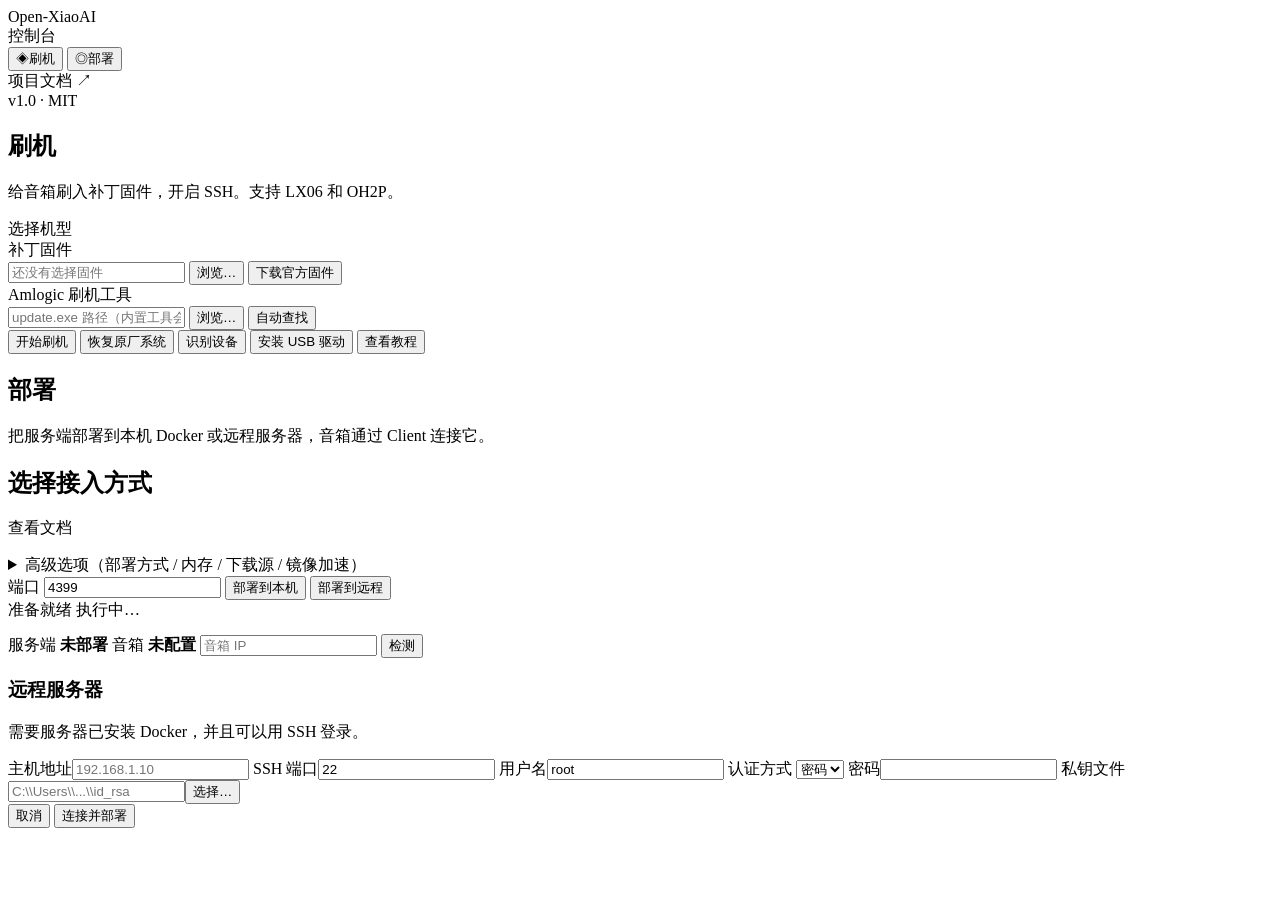
==== packages/flash-gui-py/web/index.html @ 27aa86c5 "feat: 新增 HTML 图形控制台（刷机 + 部署） - pywebview 界面：LX06 / OH2P 刷机、Docker/SSH 部署、状态检测 - 初始化页：自动下载/安装 Python（" ====
<!doctype html>
<html lang="zh-CN">
<head>
<meta charset="utf-8">
<meta name="viewport" content="width=device-width, initial-scale=1">
<title>Open-XiaoAI 控制台</title>
<link rel="stylesheet" href="/style.css">
</head>
<body>
<div class="app">
  <aside class="sidebar">
    <div class="brand">
      <div class="brand-title">Open-XiaoAI</div>
      <div class="brand-sub">控制台</div>
    </div>
    <nav class="nav">
      <button class="nav-item active" data-view="flash"><span class="nav-icon">◈</span>刷机</button>
      <button class="nav-item" data-view="deploy"><span class="nav-icon">◎</span>部署</button>
    </nav>
    <div class="sidebar-foot">
      <a id="link-github" class="side-link" target="_blank" rel="noreferrer">项目文档 ↗</a>
      <div class="side-version">v1.0 · MIT</div>
    </div>
  </aside>

  <main class="main">
    <section id="view-flash" class="view">
      <header class="page-head">
        <h1>刷机</h1>
        <p>给音箱刷入补丁固件，开启 SSH。支持 LX06 和 OH2P。</p>
      </header>

      <section class="card">
        <div class="card-head">选择机型</div>
        <div class="seg" id="model-seg"></div>
        <div class="hint" id="model-tip"></div>
      </section>

      <section class="card">
        <div class="card-head">补丁固件</div>
        <div class="row">
          <input id="image-path" readonly placeholder="还没有选择固件">
          <button class="btn" data-pick="image">浏览…</button>
          <button class="btn" id="btn-download">下载官方固件</button>
        </div>
        <div class="hint" id="image-info"></div>
      </section>

      <section class="card">
        <div class="card-head">Amlogic 刷机工具</div>
        <div class="row">
          <input id="exe-path" placeholder="update.exe 路径（内置工具会自动填入）">
          <button class="btn" data-pick="exe">浏览…</button>
          <button class="btn" id="btn-find-exe">自动查找</button>
        </div>
        <div class="hint" id="exe-info"></div>
      </section>

      <div class="actions">
        <button class="btn primary lg" id="btn-flash">开始刷机</button>
        <button class="btn" id="btn-restore">恢复原厂系统</button>
        <button class="btn" id="btn-identify">识别设备</button>
        <button class="btn" id="btn-driver">安装 USB 驱动</button>
        <button class="btn" id="btn-tutorial">查看教程</button>
      </div>
    </section>

    <section id="view-deploy" class="view hidden">
      <header class="page-head">
        <h1>部署</h1>
        <p>把服务端部署到本机 Docker 或远程服务器，音箱通过 Client 连接它。</p>
      </header>

      <div class="deploy">
        <div class="modes" id="mode-list"></div>
        <section class="card detail">
          <div class="detail-head">
            <h2 id="mode-title">选择接入方式</h2>
            <a id="mode-doc" class="link" target="_blank" rel="noreferrer">查看文档</a>
          </div>
          <p class="tagline" id="mode-tagline"></p>
          <div class="note hidden" id="mode-note"></div>
          <div class="fields" id="fields"></div>

          <details class="advanced" id="advanced">
            <summary>高级选项（部署方式 / 内存 / 下载源 / 镜像加速）</summary>
            <div class="options">
              <div class="opt">
                <label>部署方式</label>
                <div class="seg small" id="method-seg"></div>
              </div>
              <div class="opt">
                <label>内存上限</label>
                <input id="memory" placeholder="如 512m，留空不限">
              </div>
              <div class="opt">
                <label>源码下载源</label>
                <select id="mirror"></select>
              </div>
              <div class="opt">
                <label>自定义前缀</label>
                <input id="mirror-prefix" placeholder="https://ghfast.top/">
              </div>
              <div class="opt wide">
                <label>Docker 镜像加速（可选）</label>
                <input id="image-prefix" placeholder="docker.m.daocloud.io/">
              </div>
            </div>
          </details>

          <div class="row end">
            <label class="port">端口 <input id="port" value="4399" inputmode="numeric"></label>
            <button class="btn primary" id="btn-deploy-local">部署到本机</button>
            <button class="btn" id="btn-deploy-remote">部署到远程</button>
          </div>
        </section>
      </div>
    </section>

    <div class="statusline">
      <span id="status-text">准备就绪</span>
      <span id="busy" class="busy hidden">执行中…</span>
    </div>
    <pre class="log" id="log" aria-live="polite"></pre>

    <footer class="statusbar">
      <span class="dot" id="svc-dot"></span>
      <span class="status-label">服务端</span>
      <b id="svc-text">未部署</b>
      <span class="muted" id="svc-url"></span>
      <span class="spacer"></span>
      <span class="dot" id="spk-dot"></span>
      <span class="status-label">音箱</span>
      <b id="spk-text">未配置</b>
      <input id="speaker-ip" placeholder="音箱 IP">
      <button class="btn tiny" id="btn-check">检测</button>
    </footer>
  </main>
</div>

<div class="modal hidden" id="ssh-modal">
  <div class="modal-card">
    <h3>远程服务器</h3>
    <p class="hint" id="ssh-hint">需要服务器已安装 Docker，并且可以用 SSH 登录。</p>
    <div class="form-grid">
      <label>主机地址<input id="ssh-host" placeholder="192.168.1.10"></label>
      <label>SSH 端口<input id="ssh-port" value="22" inputmode="numeric"></label>
      <label>用户名<input id="ssh-user" value="root"></label>
      <label>认证方式
        <select id="ssh-auth">
          <option value="password">密码</option>
          <option value="key">私钥</option>
        </select>
      </label>
      <label class="wide" id="ssh-password-row">密码<input id="ssh-password" type="password"></label>
      <label class="wide hidden" id="ssh-key-row">私钥文件
        <span class="row"><input id="ssh-key" placeholder="C:\\Users\\...\\id_rsa"><button class="btn" id="btn-pick-key">选择…</button></span>
      </label>
    </div>
    <div class="row end">
      <button class="btn" id="ssh-cancel">取消</button>
      <button class="btn primary" id="ssh-confirm">连接并部署</button>
    </div>
  </div>
</div>

<div class="toast hidden" id="toast"></div>
<script src="/app.js"></script>
</body>
</html>
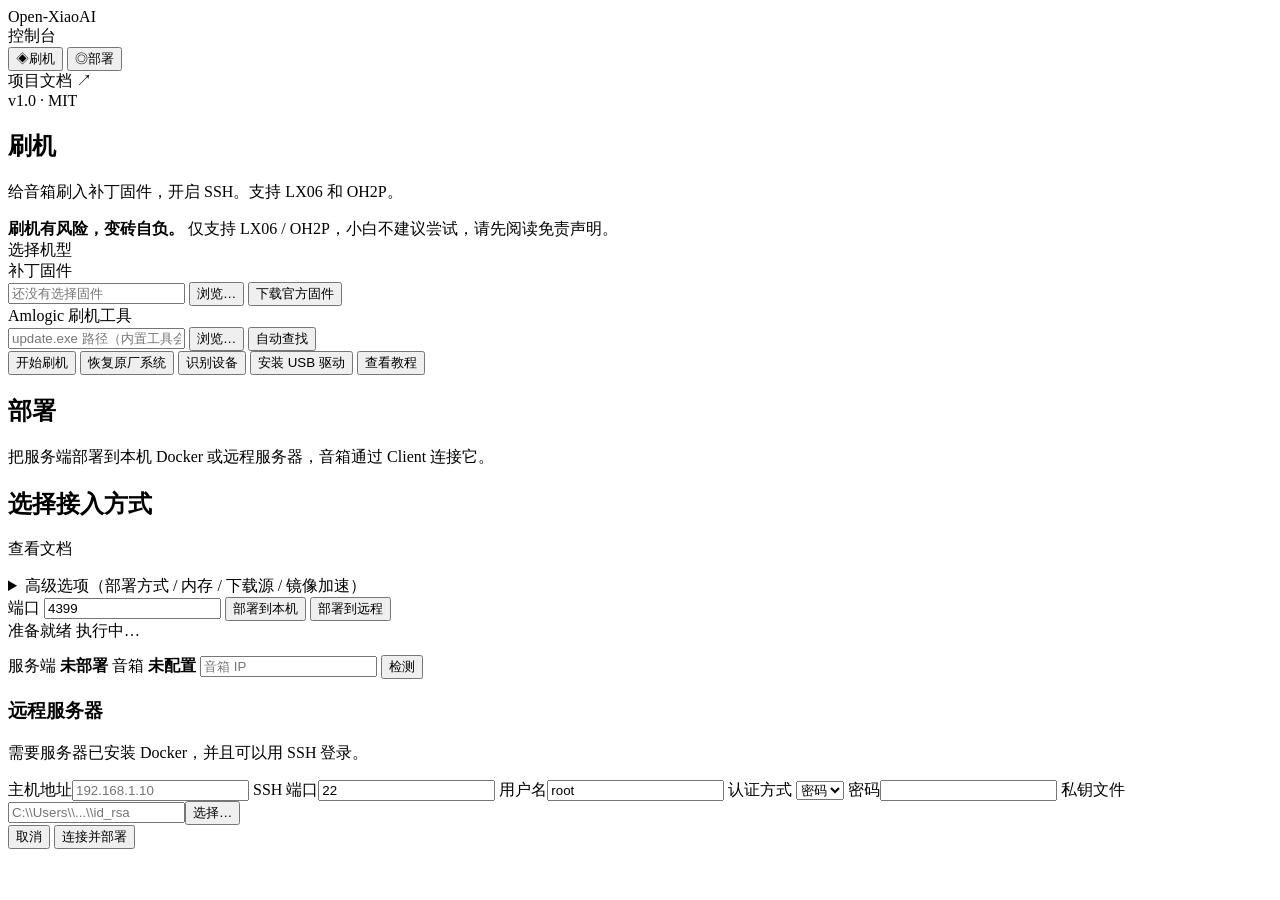
==== commit 24fa69b7: "docs: 增加刷机风险提示与免责声明 - README 顶部加入醒目警告：变砖风险、小白不建议、机型限制 - 免责声明扩展为 7 条：设备风险、非官方、第三方工具、用途限制、无担保等 - 控制台刷机" ====
--- a/packages/flash-gui-py/web/index.html
+++ b/packages/flash-gui-py/web/index.html
@@ -29,6 +29,11 @@
         <h1>刷机</h1>
         <p>给音箱刷入补丁固件，开启 SSH。支持 LX06 和 OH2P。</p>
       </header>
+
+      <div class="danger-note">
+        <strong>刷机有风险，变砖自负。</strong>
+        <span>仅支持 LX06 / OH2P，小白不建议尝试，请先阅读免责声明。</span>
+      </div>
 
       <section class="card">
         <div class="card-head">选择机型</div>
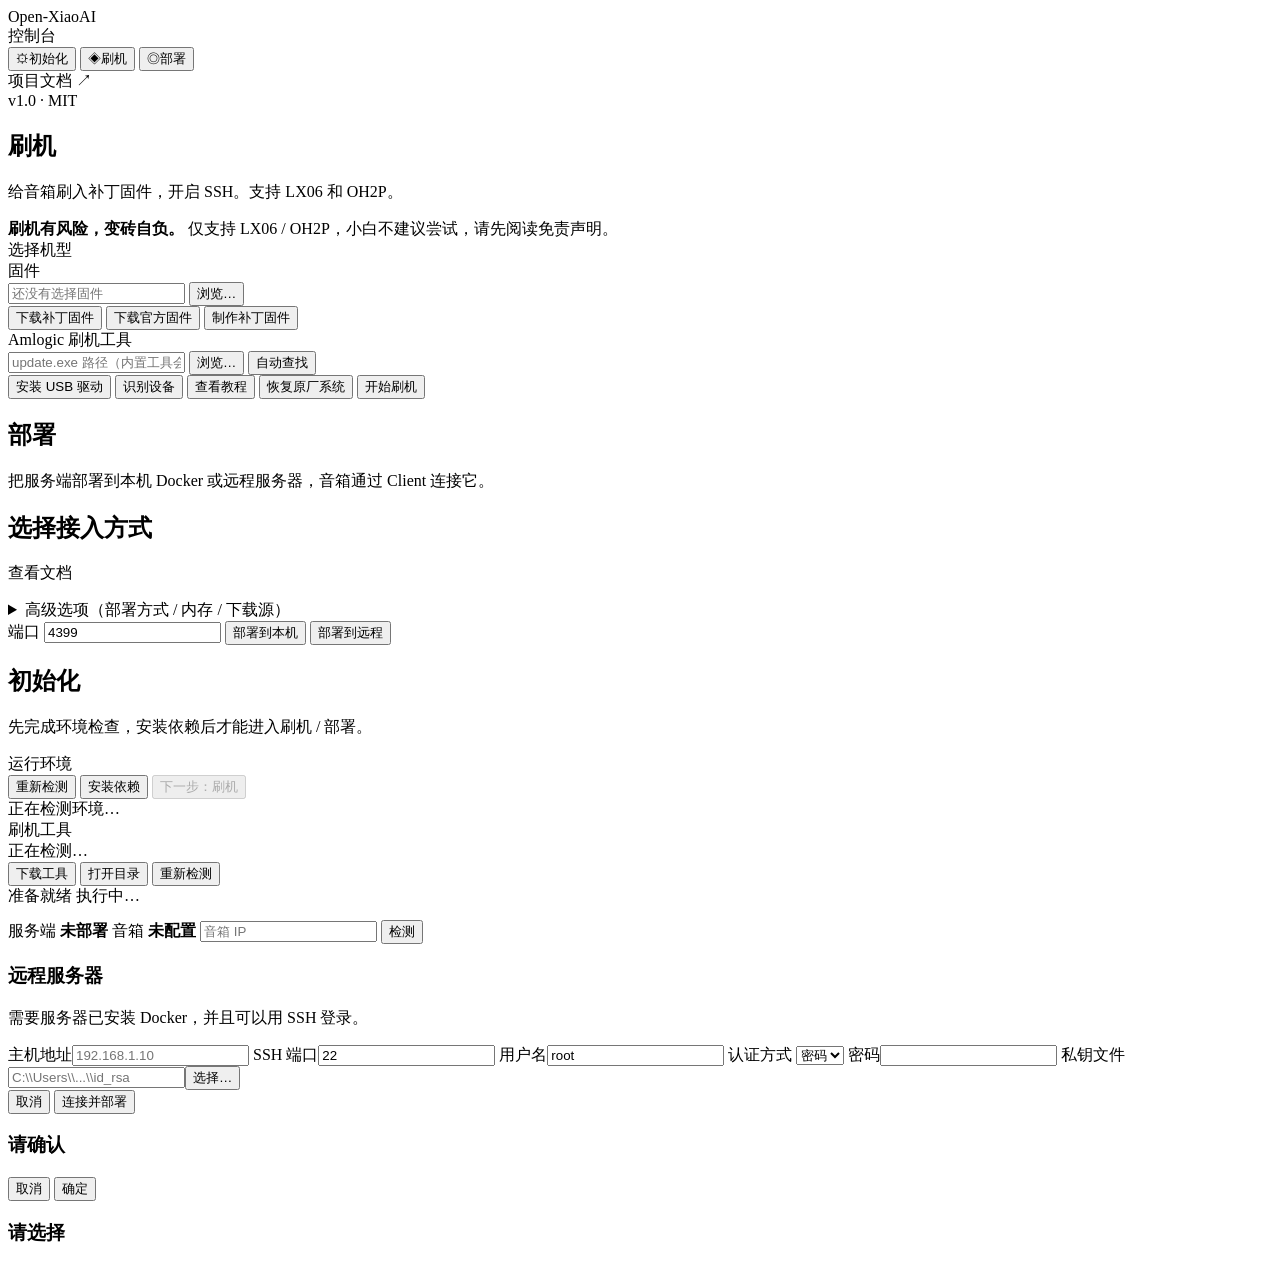
==== commit 772cd6ae: "feat: 完善初始化、部署和固件制作流程 - 初始化置顶并锁定刷机/部署，依赖装好后才允许进入下一步 - 启动脚本自动创建 .venv 并安装 pywebview；移除独立初始化页、installe" ====
--- a/packages/flash-gui-py/web/index.html
+++ b/packages/flash-gui-py/web/index.html
@@ -4,6 +4,7 @@
 <meta charset="utf-8">
 <meta name="viewport" content="width=device-width, initial-scale=1">
 <title>Open-XiaoAI 控制台</title>
+<link rel="icon" href="/icon.ico">
 <link rel="stylesheet" href="/style.css">
 </head>
 <body>
@@ -14,8 +15,9 @@
       <div class="brand-sub">控制台</div>
     </div>
     <nav class="nav">
-      <button class="nav-item active" data-view="flash"><span class="nav-icon">◈</span>刷机</button>
-      <button class="nav-item" data-view="deploy"><span class="nav-icon">◎</span>部署</button>
+      <button class="nav-item active" data-view="setup"><span class="nav-icon">⚙</span>初始化</button>
+      <button class="nav-item locked" data-view="flash"><span class="nav-icon">◈</span>刷机</button>
+      <button class="nav-item locked" data-view="deploy"><span class="nav-icon">◎</span>部署</button>
     </nav>
     <div class="sidebar-foot">
       <a id="link-github" class="side-link" target="_blank" rel="noreferrer">项目文档 ↗</a>
@@ -24,7 +26,7 @@
   </aside>
 
   <main class="main">
-    <section id="view-flash" class="view">
+    <section id="view-flash" class="view hidden">
       <header class="page-head">
         <h1>刷机</h1>
         <p>给音箱刷入补丁固件，开启 SSH。支持 LX06 和 OH2P。</p>
@@ -42,11 +44,15 @@
       </section>
 
       <section class="card">
-        <div class="card-head">补丁固件</div>
+        <div class="card-head">固件</div>
         <div class="row">
           <input id="image-path" readonly placeholder="还没有选择固件">
           <button class="btn" data-pick="image">浏览…</button>
-          <button class="btn" id="btn-download">下载官方固件</button>
+        </div>
+        <div class="row">
+          <button class="btn" id="btn-download-patched">下载补丁固件</button>
+          <button class="btn" id="btn-download-official">下载官方固件</button>
+          <button class="btn" id="btn-patch">制作补丁固件</button>
         </div>
         <div class="hint" id="image-info"></div>
       </section>
@@ -62,11 +68,12 @@
       </section>
 
       <div class="actions">
+        <button class="btn" id="btn-driver">安装 USB 驱动</button>
+        <button class="btn" id="btn-identify">识别设备</button>
+        <button class="btn" id="btn-tutorial">查看教程</button>
+        <span class="spacer"></span>
+        <button class="btn" id="btn-restore">恢复原厂系统</button>
         <button class="btn primary lg" id="btn-flash">开始刷机</button>
-        <button class="btn" id="btn-restore">恢复原厂系统</button>
-        <button class="btn" id="btn-identify">识别设备</button>
-        <button class="btn" id="btn-driver">安装 USB 驱动</button>
-        <button class="btn" id="btn-tutorial">查看教程</button>
       </div>
     </section>
 
@@ -88,7 +95,7 @@
           <div class="fields" id="fields"></div>
 
           <details class="advanced" id="advanced">
-            <summary>高级选项（部署方式 / 内存 / 下载源 / 镜像加速）</summary>
+            <summary>高级选项（部署方式 / 内存 / 下载源）</summary>
             <div class="options">
               <div class="opt">
                 <label>部署方式</label>
@@ -105,10 +112,6 @@
               <div class="opt">
                 <label>自定义前缀</label>
                 <input id="mirror-prefix" placeholder="https://ghfast.top/">
-              </div>
-              <div class="opt wide">
-                <label>Docker 镜像加速（可选）</label>
-                <input id="image-prefix" placeholder="docker.m.daocloud.io/">
               </div>
             </div>
           </details>
@@ -120,6 +123,34 @@
           </div>
         </section>
       </div>
+    </section>
+
+    <section id="view-setup" class="view">
+      <header class="page-head">
+        <h1>初始化</h1>
+        <p>先完成环境检查，安装依赖后才能进入刷机 / 部署。</p>
+      </header>
+
+      <section class="card">
+        <div class="card-head">运行环境</div>
+        <div class="env-list" id="env-list"></div>
+        <div class="row end">
+          <button class="btn" id="btn-env-refresh">重新检测</button>
+          <button class="btn" id="btn-env-install">安装依赖</button>
+          <button class="btn primary" id="btn-env-next" disabled>下一步：刷机</button>
+        </div>
+        <div class="hint" id="env-hint">正在检测环境…</div>
+      </section>
+
+      <section class="card">
+        <div class="card-head">刷机工具</div>
+        <div class="hint" id="setup-tool">正在检测…</div>
+        <div class="row end">
+          <button class="btn" id="btn-setup-tool-download">下载工具</button>
+          <button class="btn" id="btn-setup-tools">打开目录</button>
+          <button class="btn" id="btn-setup-tool-refresh">重新检测</button>
+        </div>
+      </section>
     </section>
 
     <div class="statusline">
@@ -169,6 +200,25 @@
   </div>
 </div>
 
+<div class="modal hidden" id="confirm-modal">
+  <div class="modal-card confirm-card">
+    <h3 id="confirm-title">请确认</h3>
+    <p class="hint" id="confirm-message"></p>
+    <div class="row end">
+      <button class="btn" id="confirm-cancel">取消</button>
+      <button class="btn primary" id="confirm-ok">确定</button>
+    </div>
+  </div>
+</div>
+
+<div class="modal hidden" id="choice-modal">
+  <div class="modal-card confirm-card">
+    <h3 id="choice-title">请选择</h3>
+    <p class="hint" id="choice-message"></p>
+    <div class="choice-actions" id="choice-actions"></div>
+  </div>
+</div>
+
 <div class="toast hidden" id="toast"></div>
 <script src="/app.js"></script>
 </body>
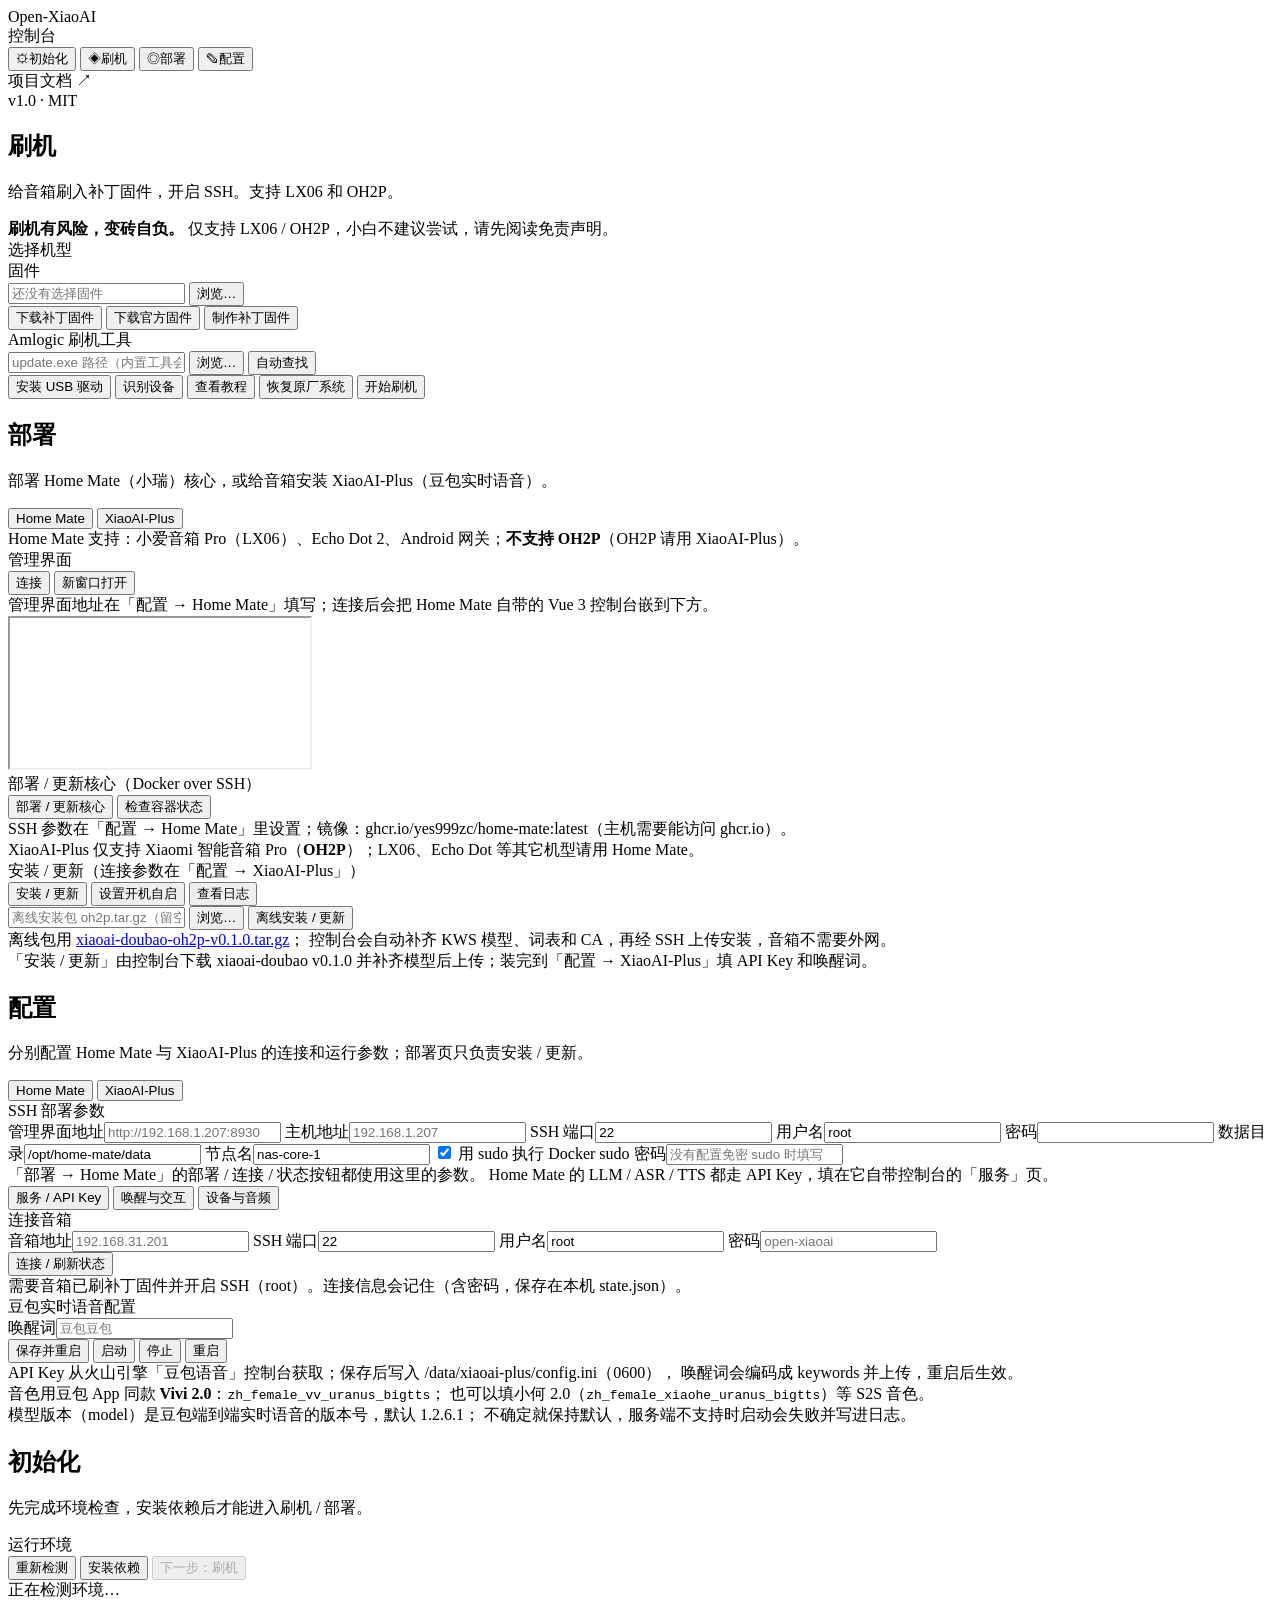
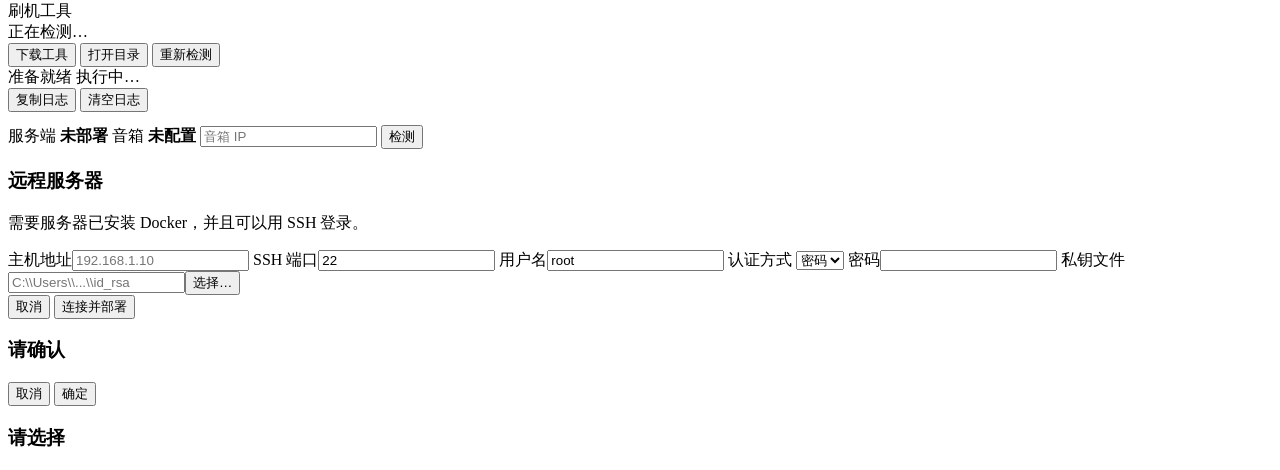
==== commit ff1f5944: "feat: add xiaoai-plus source and configurable Chinese playmate prompt" ====
--- a/packages/flash-gui-py/web/index.html
+++ b/packages/flash-gui-py/web/index.html
@@ -5,7 +5,7 @@
 <meta name="viewport" content="width=device-width, initial-scale=1">
 <title>Open-XiaoAI 控制台</title>
 <link rel="icon" href="/icon.ico">
-<link rel="stylesheet" href="/style.css">
+<link rel="stylesheet" href="/style.css?v=20261127">
 </head>
 <body>
 <div class="app">
@@ -18,6 +18,7 @@
       <button class="nav-item active" data-view="setup"><span class="nav-icon">⚙</span>初始化</button>
       <button class="nav-item locked" data-view="flash"><span class="nav-icon">◈</span>刷机</button>
       <button class="nav-item locked" data-view="deploy"><span class="nav-icon">◎</span>部署</button>
+      <button class="nav-item locked" data-view="config"><span class="nav-icon">✎</span>配置</button>
     </nav>
     <div class="sidebar-foot">
       <a id="link-github" class="side-link" target="_blank" rel="noreferrer">项目文档 ↗</a>
@@ -80,46 +81,144 @@
     <section id="view-deploy" class="view hidden">
       <header class="page-head">
         <h1>部署</h1>
-        <p>把服务端部署到本机 Docker 或远程服务器，音箱通过 Client 连接它。</p>
+        <p>部署 Home Mate（小瑞）核心，或给音箱安装 XiaoAI-Plus（豆包实时语音）。</p>
       </header>
 
-      <div class="deploy">
-        <div class="modes" id="mode-list"></div>
-        <section class="card detail">
-          <div class="detail-head">
-            <h2 id="mode-title">选择接入方式</h2>
-            <a id="mode-doc" class="link" target="_blank" rel="noreferrer">查看文档</a>
-          </div>
-          <p class="tagline" id="mode-tagline"></p>
-          <div class="note hidden" id="mode-note"></div>
-          <div class="fields" id="fields"></div>
-
-          <details class="advanced" id="advanced">
-            <summary>高级选项（部署方式 / 内存 / 下载源）</summary>
-            <div class="options">
-              <div class="opt">
-                <label>部署方式</label>
-                <div class="seg small" id="method-seg"></div>
-              </div>
-              <div class="opt">
-                <label>内存上限</label>
-                <input id="memory" placeholder="如 512m，留空不限">
-              </div>
-              <div class="opt">
-                <label>源码下载源</label>
-                <select id="mirror"></select>
-              </div>
-              <div class="opt">
-                <label>自定义前缀</label>
-                <input id="mirror-prefix" placeholder="https://ghfast.top/">
-              </div>
-            </div>
-          </details>
-
-          <div class="row end">
-            <label class="port">端口 <input id="port" value="4399" inputmode="numeric"></label>
-            <button class="btn primary" id="btn-deploy-local">部署到本机</button>
-            <button class="btn" id="btn-deploy-remote">部署到远程</button>
+      <div class="tabs" id="deploy-tabs">
+        <button class="tab active" data-tab="hm">Home Mate</button>
+        <button class="tab" data-tab="xp">XiaoAI-Plus</button>
+      </div>
+
+      <div id="deploy-warning" class="notice warn hidden"></div>
+
+      <div class="tab-panel" id="tab-hm">
+        <div class="notice">
+          Home Mate 支持：小爱音箱 Pro（LX06）、Echo Dot 2、Android 网关；<b>不支持 OH2P</b>（OH2P 请用 XiaoAI-Plus）。
+        </div>
+        <section class="card">
+          <div class="card-head">管理界面</div>
+          <div class="row">
+            <button class="btn primary" id="btn-hm-connect">连接</button>
+            <button class="btn" id="btn-hm-open">新窗口打开</button>
+          </div>
+          <div class="hint" id="hm-hint">管理界面地址在「配置 → Home Mate」填写；连接后会把 Home Mate 自带的 Vue 3 控制台嵌到下方。</div>
+          <iframe id="hm-frame" class="frame" src="about:blank"></iframe>
+        </section>
+
+        <section class="card">
+          <div class="card-head">部署 / 更新核心（Docker over SSH）</div>
+          <div class="row">
+            <button class="btn primary" id="btn-hm-deploy">部署 / 更新核心</button>
+            <button class="btn" id="btn-hm-status">检查容器状态</button>
+          </div>
+          <div class="hint" id="hm-deploy-hint">SSH 参数在「配置 → Home Mate」里设置；镜像：ghcr.io/yes999zc/home-mate:latest（主机需要能访问 ghcr.io）。</div>
+        </section>
+      </div>
+
+      <div class="tab-panel hidden" id="tab-xp">
+        <div class="notice">
+          XiaoAI-Plus 仅支持 Xiaomi 智能音箱 Pro（<b>OH2P</b>）；LX06、Echo Dot 等其它机型请用 Home Mate。
+        </div>
+        <section class="card">
+          <div class="card-head">安装 / 更新（连接参数在「配置 → XiaoAI-Plus」）</div>
+          <div class="row">
+            <button class="btn primary" id="btn-xp-install">安装 / 更新</button>
+            <button class="btn" id="btn-xp-autostart">设置开机自启</button>
+            <button class="btn" id="btn-xp-logs">查看日志</button>
+          </div>
+          <div class="row">
+            <input id="xp-archive" placeholder="离线安装包 oh2p.tar.gz（留空则本机自动下载）">
+            <button class="btn" data-pick="archive">浏览…</button>
+            <button class="btn" id="btn-xp-offline">离线安装 / 更新</button>
+          </div>
+          <div class="hint" id="xp-offline-hint">
+            离线包用
+            <a class="link" href="https://github.com/rolazd/xiaoai-doubao/releases/download/v0.1.0/xiaoai-doubao-oh2p-v0.1.0.tar.gz" target="_blank" rel="noreferrer">xiaoai-doubao-oh2p-v0.1.0.tar.gz</a>；
+            控制台会自动补齐 KWS 模型、词表和 CA，再经 SSH 上传安装，音箱不需要外网。
+          </div>
+          <div class="hint">「安装 / 更新」由控制台下载 xiaoai-doubao v0.1.0 并补齐模型后上传；装完到「配置 → XiaoAI-Plus」填 API Key 和唤醒词。</div>
+        </section>
+      </div>
+
+    </section>
+
+    <section id="view-config" class="view hidden">
+      <header class="page-head">
+        <h1>配置</h1>
+        <p>分别配置 Home Mate 与 XiaoAI-Plus 的连接和运行参数；部署页只负责安装 / 更新。</p>
+      </header>
+
+      <div class="tabs" id="config-tabs">
+        <button class="tab active" data-ctab="hm">Home Mate</button>
+        <button class="tab" data-ctab="xp">XiaoAI-Plus</button>
+      </div>
+
+      <div class="tab-panel" id="ctab-hm">
+        <section class="card">
+          <div class="card-head">SSH 部署参数</div>
+          <div class="form-grid">
+            <label class="wide">管理界面地址<input id="hm-url" placeholder="http://192.168.1.207:8930"></label>
+            <label>主机地址<input id="hm-host" placeholder="192.168.1.207"></label>
+            <label>SSH 端口<input id="hm-port" value="22" inputmode="numeric"></label>
+            <label>用户名<input id="hm-user" value="root"></label>
+            <label>密码<input id="hm-pass" type="password"></label>
+            <label>数据目录<input id="hm-data" value="/opt/home-mate/data"></label>
+            <label>节点名<input id="hm-node" value="nas-core-1"></label>
+            <label class="wide">
+              <span class="check"><input type="checkbox" id="hm-sudo" checked> 用 sudo 执行 Docker</span>
+            </label>
+            <label class="wide" id="hm-sudo-row">sudo 密码<input id="hm-sudo-pass" type="password" placeholder="没有配置免密 sudo 时填写"></label>
+          </div>
+          <div class="hint">
+            「部署 → Home Mate」的部署 / 连接 / 状态按钮都使用这里的参数。
+            Home Mate 的 LLM / ASR / TTS 都走 API Key，填在它自带控制台的「服务」页。
+          </div>
+          <div class="row">
+            <button class="btn" id="btn-hm-services">服务 / API Key</button>
+            <button class="btn" id="btn-hm-interaction">唤醒与交互</button>
+            <button class="btn" id="btn-hm-devices">设备与音频</button>
+          </div>
+        </section>
+      </div>
+
+      <div class="tab-panel hidden" id="ctab-xp">
+        <section class="card">
+          <div class="card-head">连接音箱</div>
+          <div class="form-grid">
+            <label>音箱地址<input id="xp-host" placeholder="192.168.31.201"></label>
+            <label>SSH 端口<input id="xp-port" value="22" inputmode="numeric"></label>
+            <label>用户名<input id="xp-user" value="root"></label>
+            <label>密码<input id="xp-pass" type="password" placeholder="open-xiaoai"></label>
+          </div>
+          <div class="row">
+            <button class="btn primary" id="btn-xp-status">连接 / 刷新状态</button>
+          </div>
+          <div class="hint" id="xp-hint">需要音箱已刷补丁固件并开启 SSH（root）。连接信息会记住（含密码，保存在本机 state.json）。</div>
+        </section>
+
+        <section class="card">
+          <div class="card-head">豆包实时语音配置</div>
+          <div class="form-grid">
+            <label class="wide">唤醒词<input id="xp-wake-word" placeholder="豆包豆包"></label>
+          </div>
+          <div class="fields" id="xp-fields"></div>
+          <div class="row">
+            <button class="btn primary" id="btn-xp-save">保存并重启</button>
+            <button class="btn" id="btn-xp-start">启动</button>
+            <button class="btn" id="btn-xp-stop">停止</button>
+            <button class="btn" id="btn-xp-restart">重启</button>
+          </div>
+          <div class="hint" id="xp-config-hint">
+            API Key 从火山引擎「豆包语音」控制台获取；保存后写入 /data/xiaoai-plus/config.ini（0600），
+            唤醒词会编码成 keywords 并上传，重启后生效。
+          </div>
+          <div class="hint">
+            音色用豆包 App 同款 <b>Vivi 2.0</b>：<code>zh_female_vv_uranus_bigtts</code>；
+            也可以填小何 2.0（<code>zh_female_xiaohe_uranus_bigtts</code>）等 S2S 音色。
+          </div>
+          <div class="hint">
+            模型版本（model）是豆包端到端实时语音的版本号，默认 1.2.6.1；
+            不确定就保持默认，服务端不支持时启动会失败并写进日志。
           </div>
         </section>
       </div>
@@ -156,6 +255,10 @@
     <div class="statusline">
       <span id="status-text">准备就绪</span>
       <span id="busy" class="busy hidden">执行中…</span>
+    </div>
+    <div class="log-tools">
+      <button class="btn tiny" id="btn-copy-log">复制日志</button>
+      <button class="btn tiny" id="btn-clear-log">清空日志</button>
     </div>
     <pre class="log" id="log" aria-live="polite"></pre>
 
@@ -220,6 +323,6 @@
 </div>
 
 <div class="toast hidden" id="toast"></div>
-<script src="/app.js"></script>
+<script src="/app.js?v=20261127"></script>
 </body>
 </html>
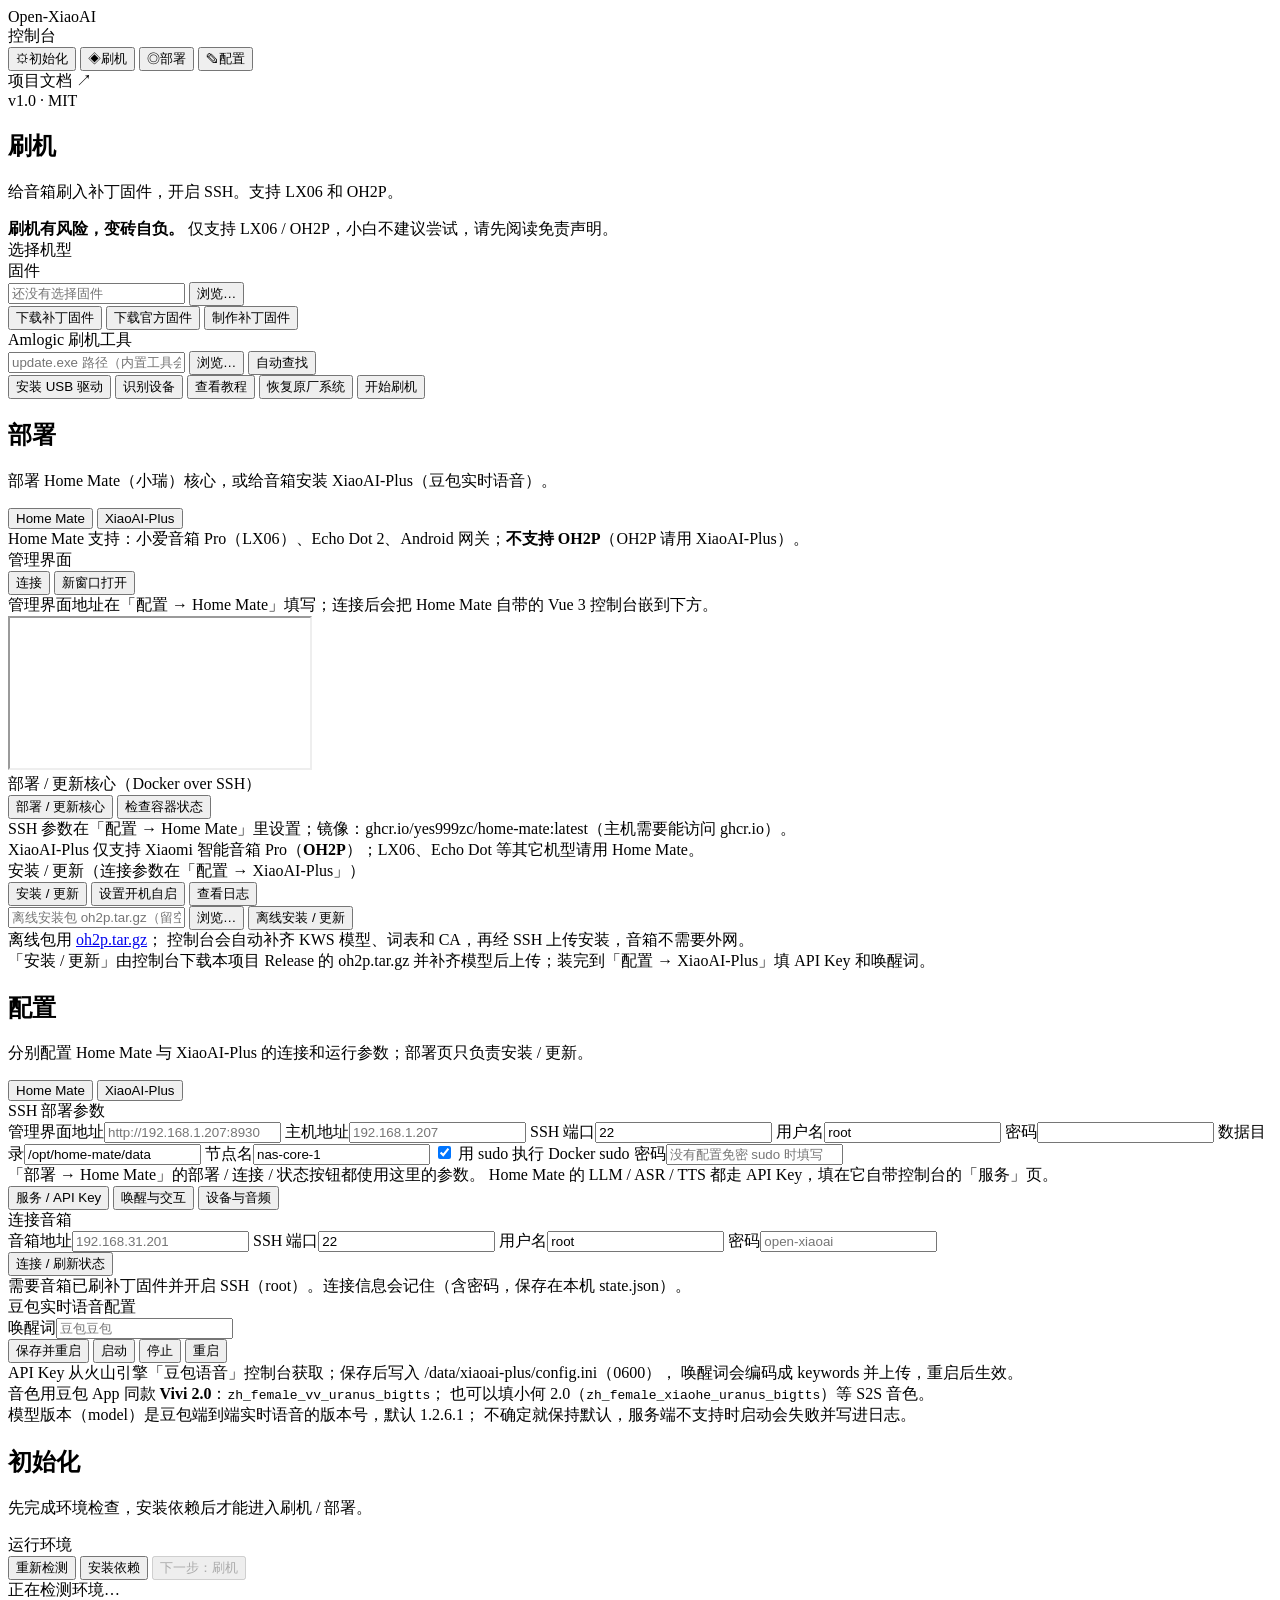
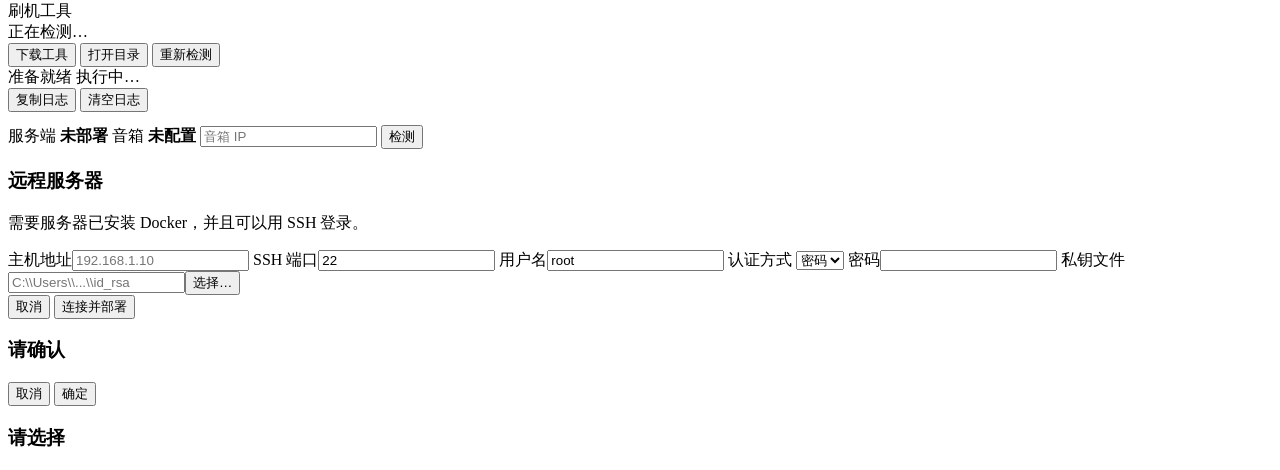
==== commit 7854da4a: "docs: add release notes and use repo release for deploy package" ====
--- a/packages/flash-gui-py/web/index.html
+++ b/packages/flash-gui-py/web/index.html
@@ -133,10 +133,10 @@
           </div>
           <div class="hint" id="xp-offline-hint">
             离线包用
-            <a class="link" href="https://github.com/rolazd/xiaoai-doubao/releases/download/v0.1.0/xiaoai-doubao-oh2p-v0.1.0.tar.gz" target="_blank" rel="noreferrer">xiaoai-doubao-oh2p-v0.1.0.tar.gz</a>；
+            <a class="link" href="https://github.com/MiKoYi/open-xiaoai-console/releases/download/v0.1.0/oh2p.tar.gz" target="_blank" rel="noreferrer">oh2p.tar.gz</a>；
             控制台会自动补齐 KWS 模型、词表和 CA，再经 SSH 上传安装，音箱不需要外网。
           </div>
-          <div class="hint">「安装 / 更新」由控制台下载 xiaoai-doubao v0.1.0 并补齐模型后上传；装完到「配置 → XiaoAI-Plus」填 API Key 和唤醒词。</div>
+          <div class="hint">「安装 / 更新」由控制台下载本项目 Release 的 oh2p.tar.gz 并补齐模型后上传；装完到「配置 → XiaoAI-Plus」填 API Key 和唤醒词。</div>
         </section>
       </div>
 
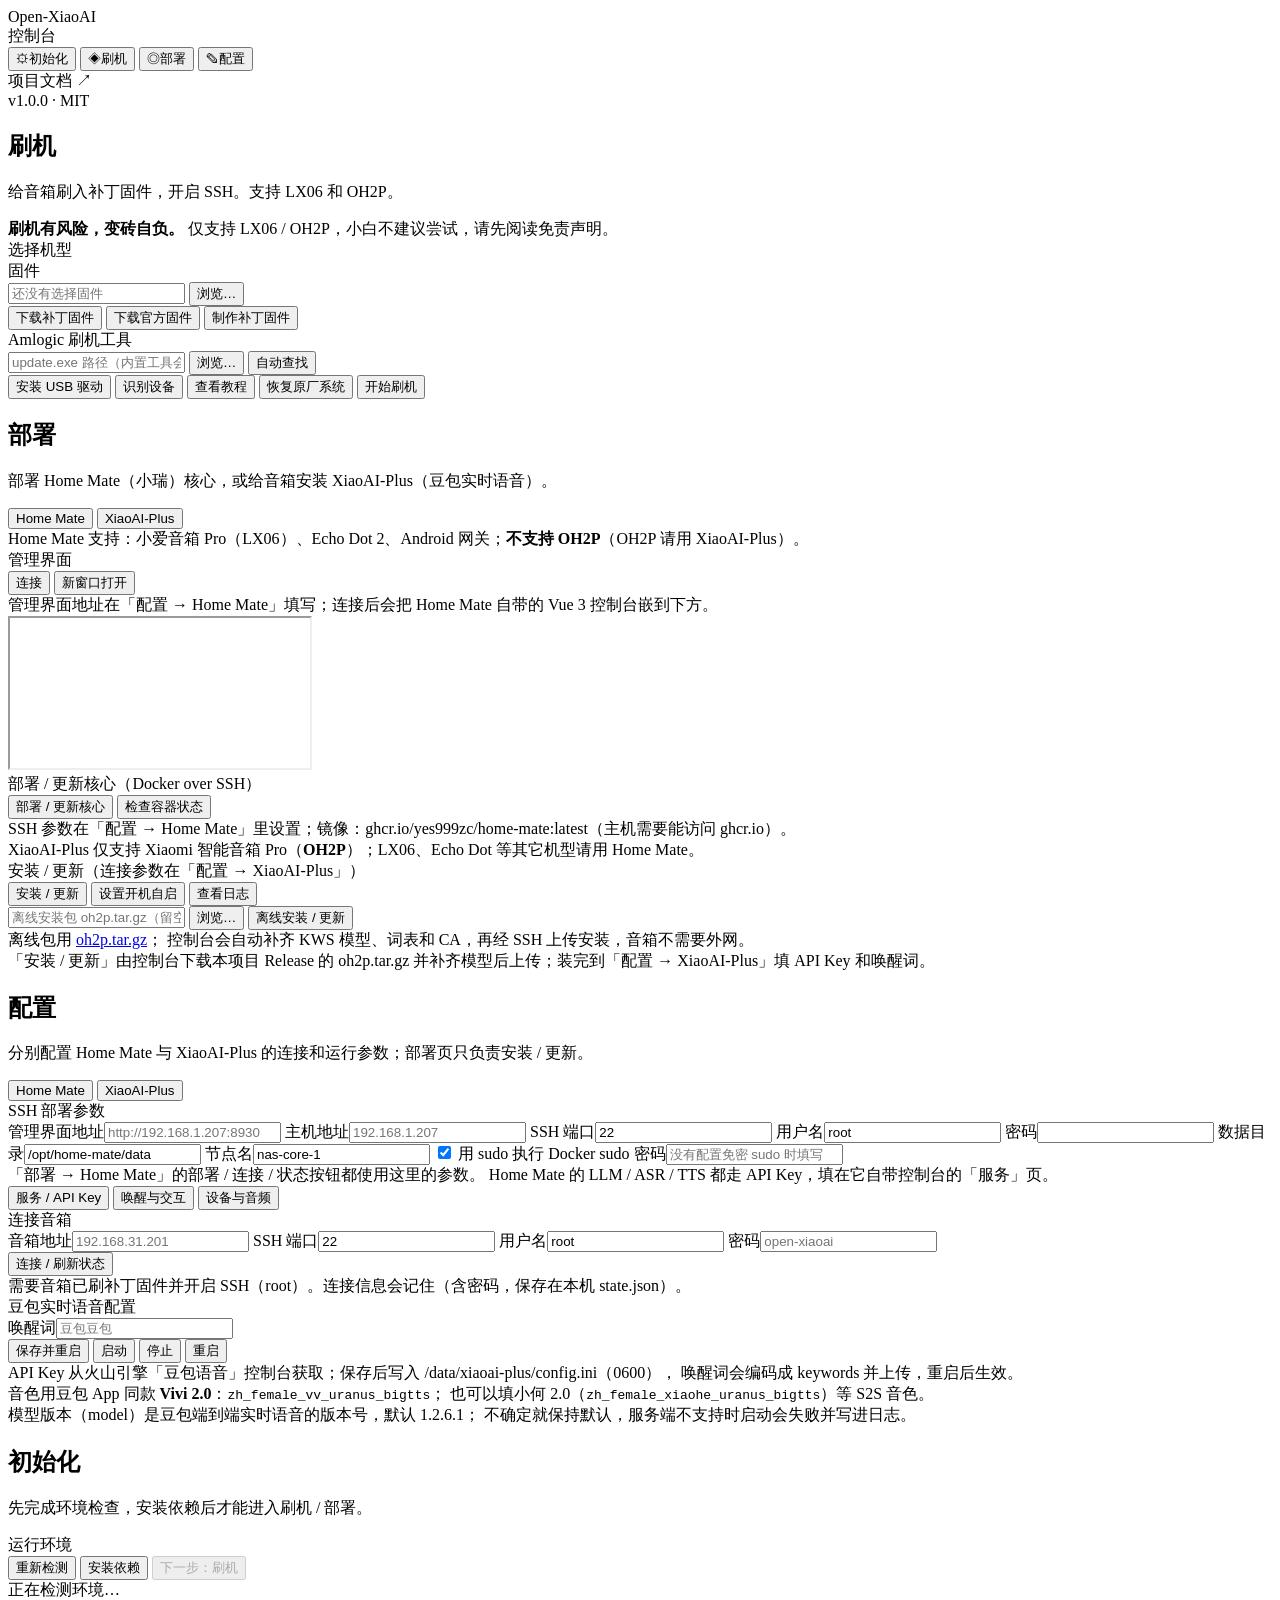
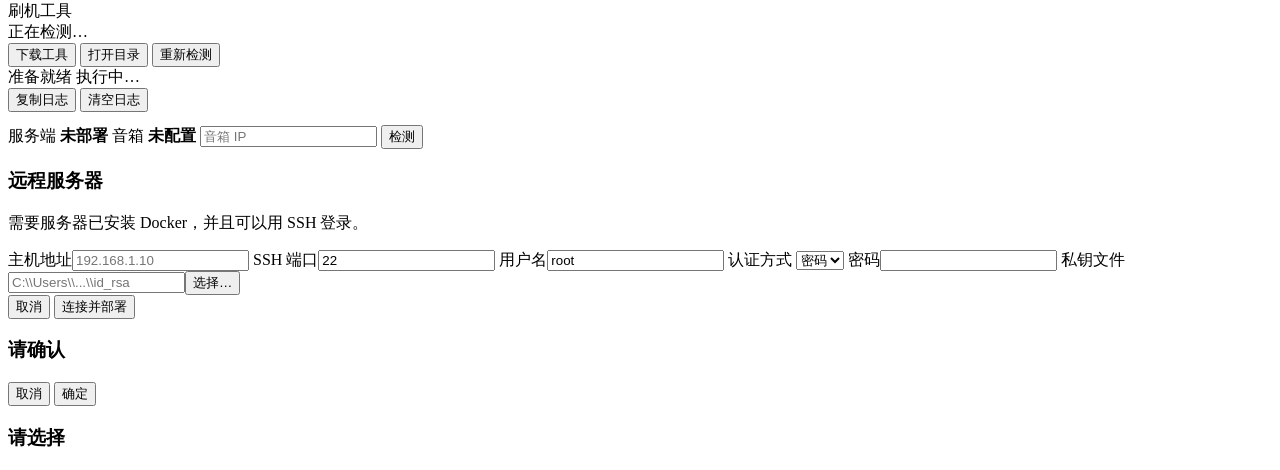
==== commit 50b9de77: "feat: add single-file Windows console build (v1.0.0)" ====
--- a/packages/flash-gui-py/web/index.html
+++ b/packages/flash-gui-py/web/index.html
@@ -22,7 +22,7 @@
     </nav>
     <div class="sidebar-foot">
       <a id="link-github" class="side-link" target="_blank" rel="noreferrer">项目文档 ↗</a>
-      <div class="side-version">v1.0 · MIT</div>
+      <div class="side-version">v1.0.0 · MIT</div>
     </div>
   </aside>
 
